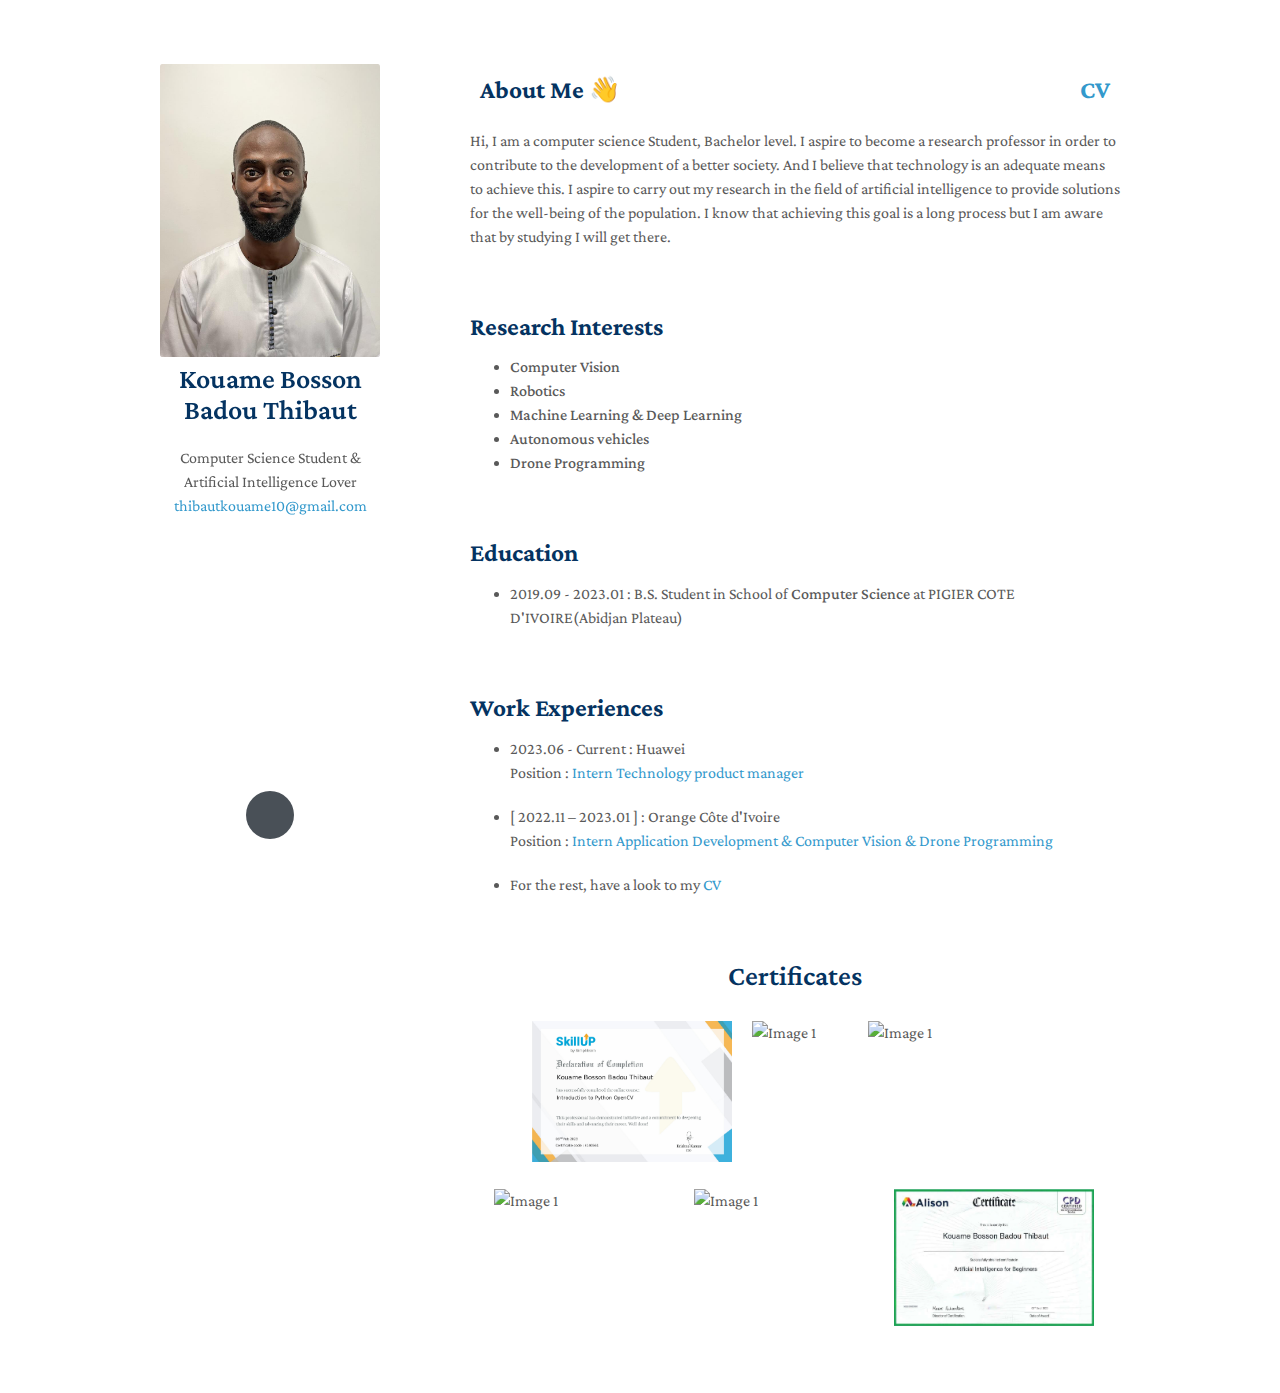
==== index.html @ 9cc4b202 "Update index.html" ====
<!DOCTYPE html>
<html lang="en-US">
  <head>
    <title>Hello !</title>

    <meta charset="UTF-8">
    <meta http-equiv="X-UA-Compatible" content="IE=edge">
    <meta name="viewport" content="width=device-width, initial-scale=1">
    <meta name="description" content="Kouame Bosson Badou Thibaut's personal website">
    
    

    <link rel="icon" media="(prefers-color-scheme:dark)" href="./assets/img/emoticon-2120024_1280.png" type="image/png" />
    <link rel="icon" media="(prefers-color-scheme:light)" href=".assets/img/emoticon-2120024_1280.png" type="image/png" />
    <link rel="icon" type="image/x-icon" href="assets/img/emoticon-2120024_1280.png">

    <link rel=stylesheet href=https://cdnjs.cloudflare.com/ajax/libs/academicons/1.8.6/css/academicons.min.css integrity="sha256-uFVgMKfistnJAfoCUQigIl+JfUaP47GrRKjf6CTPVmw=" crossorigin=anonymous>
    <link rel=stylesheet href=https://cdnjs.cloudflare.com/ajax/libs/font-awesome/5.11.2/css/all.min.css integrity="sha256-+N4/V/SbAFiW1MPBCXnfnP9QSN3+Keu+NlB+0ev/YKQ=" crossorigin=anonymous>

    
    <link rel="stylesheet" href="assets/css/style.css">
    <style>
      .social-icons i {
          font-size: 0.7em;
      }
    </style>
  </head>
  <body>
    <div class="wrapper">
      <header>
        
        
      <div class="picture">
        <img src="assets/img/pic.jpg" alt="avatar" onContextMenu="return false" class="pic"/>
      </div>
        

        <h1>Kouame Bosson Badou Thibaut</h1> 
        
        
        Computer Science Student &
        <br>
        
        Artificial Intelligence Lover
        
        <br>
        <a href="mailto:thibautkouame10@gmail.com">thibautkouame10@gmail.com</a>
        <br>
        <br>

      </header>
      <section>

      <div class="head">
        <h2 id="about-me">About Me 👋</h2>
        <h2 id="cv"><a target="_blank" href="./assets/img/CV_Kouame Bosson Badou Thibaut.pdf">CV</a></h2>
      </div>
      

<p>Hi, I am a computer science Student, Bachelor level. I aspire to become a research professor in order to contribute to the development of a better society. And I believe that technology is an adequate means to achieve this. I aspire to carry out my research in the field of artificial intelligence to provide solutions for the well-being of the population. I know that achieving this goal is a long process but I am aware that by studying I will get there.</p>

<p><br /></p>

<h2 id="research-interests">Research Interests</h2>

<ul>
  <li><strong>Computer Vision</strong></li>
  <li><strong>Robotics</strong></li>
  <li><strong>Machine Learning & Deep Learning</strong></li>
  <li><strong>Autonomous vehicles</strong></li>
  <li><strong>Drone Programming</strong></li>
</ul>

<p><br /></p>

<h2 id="education">Education</h2>
<ul>
  <li>
    <p>2019.09 - 2023.01 : B.S. Student in School of <strong>Computer Science</strong> at PIGIER COTE D'IVOIRE(Abidjan Plateau)</p>
  </li>
</ul>

<p><br /></p>


<h2 id="work-experience">Work Experiences</h2>

<ul>
  <li>
    <p>2023.06 - Current : Huawei <br />
    Position : <a href="#">Intern Technology product manager </a><br /></p>
  </li>
  <li>
    <p>[ 2022.11 – 2023.01 ] : Orange Côte d'Ivoire <br />
    Position : <a href="#">Intern Application Development & Computer Vision & Drone Programming </a><br /></p>
  </li>
  <li>
    <p>For the rest, have a look to my <a target="_blank" href="./assets/img/CV_Kouame Bosson Badou Thibaut.pdf">CV</a> <br />
  </li>
</ul>

<p><br /></p>

<h1 style="text-align: center;">Certificates</h1>

<div class="gallery">
         
  <div class="container">
    <div class="item certifi">
      <img src="./assets/img/opencv_kouame_bosson_badou_thibaut.PNG" alt="Image 1" width="300" height="200" class="image1">
    <div class="text">Opencv introductory certificate <br>This allowed me to acquire the <br> basics of Opencv.</div>
    </div>
  </div>
   
  <div class="container">
    <div class="item certifi">
      <img src="https://udemy-certificate.s3.amazonaws.com/image/UC-a88199d2-3f63-42e0-b249-7f71d95bee9a.jpg?v=1645108772000" alt="Image 1" width="300" height="200" class="image1">
    <div class="text">C++ certificate.</div>
    </div>
  </div>
    
  <div class="container">
    <div class="item certifi">
      <img src="https://udemy-certificate.s3.amazonaws.com/image/UC-af2780b0-4016-4f19-b7bc-dae5ef8fe8a7.jpg?v=1608518039000" alt="Image 1" width="300" height="200" class="image1">
    <div class="text">Certificate in video game <br> development(Unreal Engine). <br> this certificate allowed me <br> to get my first job  <br>as a game developer</div>
    </div>
  </div>
  <div class="container" id="container">
    <div class="item certifi">
      <img src="https://udemy-certificate.s3.amazonaws.com/image/UC-47e7f485-3494-452a-aa11-5a9ff730ec6a.jpg?v=1654762982000" alt="Image 1" width="300" height="200" class="image1">
    <div class="text">App development Certificate <br> (Ionic 5+)</div>
    </div>
  </div>
  <div class="container">
    <div class="item certifi">
      <img src="https://udemy-certificate.s3.amazonaws.com/image/UC-ebe38f86-51d0-4362-acae-2eb359b79758.jpg?v=1700655737000" alt="Image 1" width="300" height="200" class="image1">
    <div class="text">Certificate in English, <br> certifying that I have taken <br> courses in English and that I <br> understand, write and <br> speak English.</div>
    </div>
  </div>
  <div class="container">
    <div class="item certifi">
      <img src="./assets/img/certificate_get_to_ai_kouame_bosson_badou_thibaut.PNG" alt="Image 1" width="300" height="200" class="image1">
    <div class="text">Artificial Intelligence Certificate</div>
    </div>
  </div>


      <br> <br>

      </section>
      <footer>
        <div class="social-icons">            
          <a href="https://github.com/thibautkouame" target="_blank">
            <i class="fab fa-github"></i>
          </a>
          </div>
        <br>
    </div>



  </body>
</html>
---- assets/css/style.css ----
@import url("https://fonts.googleapis.com/css2?family=Crimson+Pro:ital,wght@0,400;0,500;0,600;1,600&display=swap");@import url("https://fonts.googleapis.com/css2?family=Ubuntu+Mono&display=swap");body {
    background-color: #fff;
    padding: 0px;
    font: 16.0px/1.5 Crimson Pro, serif;
    color: #595959;
    font-weight: 400;
    margin: 0
}

.social-icons a {
    display: inline-block;
    height: 3rem;
    width: 3rem;
    background-color: #495057;
    color: #fff !important;
    border-radius: 100%;
    text-align: center;
    font-size: 1.5rem;
    line-height: 3.1rem;
    margin-right: 1rem;
}

.social-icons a:last-child {
    margin-right: 0
}

.social-icons a:hover {
    background-color: #000000
}

.works{
    margin-top: -15px;
    
}

autocolor {
    color: #494949
}

lightonly {
    visibility: visible
}

darkonly {
    visibility: hidden
}

education {
    font-weight: 500;
    font-size: 115%
}

papertitle {
    font-weight: 600;
    font-size: 100%
}

@media (prefers-color-scheme: dark) {
    body {
        background-color:#20212b;
        color: #dadbdf
    }

    autocolor {
        color: #dadbdf
    }

    lightonly {
        visibility: hidden
    }

    darkonly {
        visibility: visible
    }

    papertitle {
        color: #eeeff0
    }
}

.image {
    border-radius: 0.35em;
    border: 0;
    display: inline-block;
    position: relative
}

.image:before {
    -moz-transition: opacity 0.2s ease-in-out;
    -webkit-transition: opacity 0.2s ease-in-out;
    -ms-transition: opacity 0.2s ease-in-out;
    transition: opacity 0.2s ease-in-out;
    border-radius: 0.35em;
    content: '';
    display: block;
    height: 100%;
    left: 0;
    opacity: 0.5;
    position: absolute;
    top: 0;
    width: 100%
}

.head{
    width: auto;
    display: flex;
    justify-content: space-between;
    align-items: center;
    height: auto;
    /* background-color: red; */

}
.head h2{
    padding: 10px;
}

.head h2:nth-child(2){
    cursor: pointer;
}


.pic{
    transition: ease-in-out 150ms;
    border-radius: 1%;
    
}

.pic:hover{
    object-fit: contain;
    cursor: pointer;
    transform: scale(1.2);
    transition: ease-in-out 100ms;
    border-radius: 0%;
    
}


/* styles.css */

.gallery {
    display: flex;
    flex-wrap: wrap;
    justify-content: center;
    /* background-color: red; */
  }
  
  .item {
    margin: 10px;
    max-width: 400px;
  }

  /* .certifi img{
    width: 200px;
  } */

  .certifi {
    position: relative;
  }

.certifi img {
    width: 200px;
  }

  /* .certifi::before{
    content: '';
    position: absolute;
    top: 0%;
    background-color: transparent;
    width: 100%;
    height: 100%;
  } */

  .certifi .lop{
    position: absolute;
    z-index: 1;
    top: 0;
    padding: 10px;
  }
  .certifi img:hover .certifi .lop{
    display: none;
  }

  .text{
    opacity:0;
    height: 0;
    transition: ease .5s;
  }
  
  .container:hover .text {
    opacity: 1;
    transform:rotateX('90');
    transition: ease 1.5s;
    height: auto;
  }



  
  img {
    width: 100%;
    height: auto;
  }
  
  video {
    width: 100%;
    height: auto;
    max-width: 100%;
  }
  

.image.avatar {
    border-radius: 100%
}

.image.avatar:before {
    display: none
}

.image.avatar img {
    border-radius: 100%;
    width: 50%;
    padding: 20px
}

#header .image.avatar {
    margin: 0 0 1em 0;
    width: 8.00em
}

h1,h3,h4,h5,h6 {
    font-weight: 600;
    color: #043361;
    margin: 0 0 20px
}

h2 {
    color: #043361;
    margin: 2px 0px 15px;
    font-size: 157%
}

@media (prefers-color-scheme: dark) {
    h1,h3,h4,h5,h6 {
        color:#3eb7f0
    }

    h2 {
        color: #3eb7f0
    }
}

p,ul,ol,table,pre,dl {
    margin: 0 0 20px
}

h1,h2,h3 {
    line-height: 1.1
}

h1 {
    font-size: 28px
}

a {
    color: #39c;
    text-decoration: none
}

a:hover {
    color: #069
}

@media (prefers-color-scheme: dark) {
    a {
        color:#3eb7f0
    }
}

a small {
    font-size: 11px;
    color: #777;
    margin-top: -0.3em;
    display: block
}

a:hover small {
    color: #777
}

.wrapper {
    width: 960px;
    margin: 0 auto
}

blockquote {
    border-left: 1px solid #e5e5e5;
    margin: 0;
    padding: 0 0 0 20px;
    font-style: italic
}

code,pre {
    font-family: Monaco, Bitstream Vera Sans Mono, Lucida Console, Terminal, Consolas, Liberation Mono, DejaVu Sans Mono, Courier New, monospace;
    color: #333
}

pre {
    max-width: 500px;
    padding: 8px 15px;
    background: #f8f8f8;
    border-radius: 5px;
    border: 1px solid #e5e5e5;
    overflow-x: auto
}

table {
    width: 100%;
    border-collapse: collapse
}

th,td {
    text-align: left;
    padding: 5px 10px;
    border-bottom: 1px solid #e5e5e5
}

dt {
    color: #444;
    font-weight: 500
}

th {
    color: #444
}

@media (prefers-color-scheme: dark) {
    th {
        color:#3eb7f0
    }

    dt {
        color: #3eb7f0
    }
}

img {
    max-width: 100%
}

header {
    width: 220px;
    float: left;
    position: fixed;
    -webkit-font-smoothing: subpixel-antialiased;
    padding-top: 4.0em;
    text-align: center
}

header ul {
    list-style: none;
    height: 40px;
    padding: 0;
    background: #f4f4f4;
    border-radius: 5px;
    border: 1px solid #e0e0e0;
    width: 270px
}

header li {
    width: 89px;
    float: left;
    border-right: 1px solid #e0e0e0;
    height: 40px
}

header li:first-child a {
    border-radius: 5px 0 0 5px
}

header li:last-child a {
    border-radius: 0 5px 5px 0
}

header ul a {
    line-height: 1;
    font-size: 11px;
    color: #999;
    display: block;
    text-align: center;
    padding-top: 6px;
    height: 34px
}

header ul a:hover {
    color: #999
}

header ul a:active {
    background-color: #f0f0f0
}

strong {
    /* color: #222; */
    font-weight: 500
}

@media (prefers-color-scheme: dark) {
    strong {
        /* color:#eeeff0 */
    }
}

header ul li+li+li {
    border-right: none;
    width: 89px
    
}

header ul a strong {
    font-size: 14px;
    display: block;
    color: #222
}



section {
    width: 650px;
    float: right;
    padding-top: 4.0em;
    padding-bottom: 50px
}

small {
    font-size: 11px
}

hr {
    border: 0;
    background: #e5e5e5;
    height: 1px;
    margin: 0 0 20px
}

footer {
    width: 220px;
    float: left;
    position: fixed;
    bottom: 30px;
    -webkit-font-smoothing: subpixel-antialiased;
    text-align: center
}

@media print, screen and (max-width: 960px) {
    div.wrapper {
        width:auto;
        margin: 0
    }

    header,section,footer {
        float: none;
        position: static;
        width: auto
    }

    header {
        padding-right: 320px
    }

    section {
        border: 1px solid #e5e5e5;
        border-width: 1px 0;
        padding: 20px 0;
        margin: 0 0 20px
    }

    header a small {
        display: inline
    }

    header ul {
        position: absolute;
        right: 50px;
        top: 52px
    }

    .image.avatar img {
        border-radius: 100%;
        width: 117px;
        padding: 20px
    }

    #head1o2 {
        visibility: hidden
    }

    #head2o2 {
        visibility: hidden
    }
}

@media print, screen and (max-width: 960px) {
    body {
        word-wrap:break-word;
        padding: 15px
    }

    header {
        padding: 0
    }

    pre,code {
        word-wrap: normal
    }
}

@media print, screen and (max-width: 480px) {
    body {
        padding:15px
    }

    header ul {
        width: 99%
    }

    header li,header ul li+li+li {
        width: 33%
    }

    .image.avatar img {
        border-radius: 100%;
        width: 95px;
        padding: 20px
    }

    #head1o2 {
        visibility: hidden
    }

    #head2o2 {
        visibility: hidden
    }
}

@media print {
    body {
        padding: 0.4in;
        font-size: 12pt;
        color: #444
    }
}

.biblink {
    text-decoration: none;
    display: inline;
    margin-right: 0px
}

.fakelink {
    text-decoration: none;
    cursor: pointer
}

.bibref {
    font-size: 70%;
    margin-top: 10px;
    margin-left: 0px;
    display: none;
    font-family: monospace
}
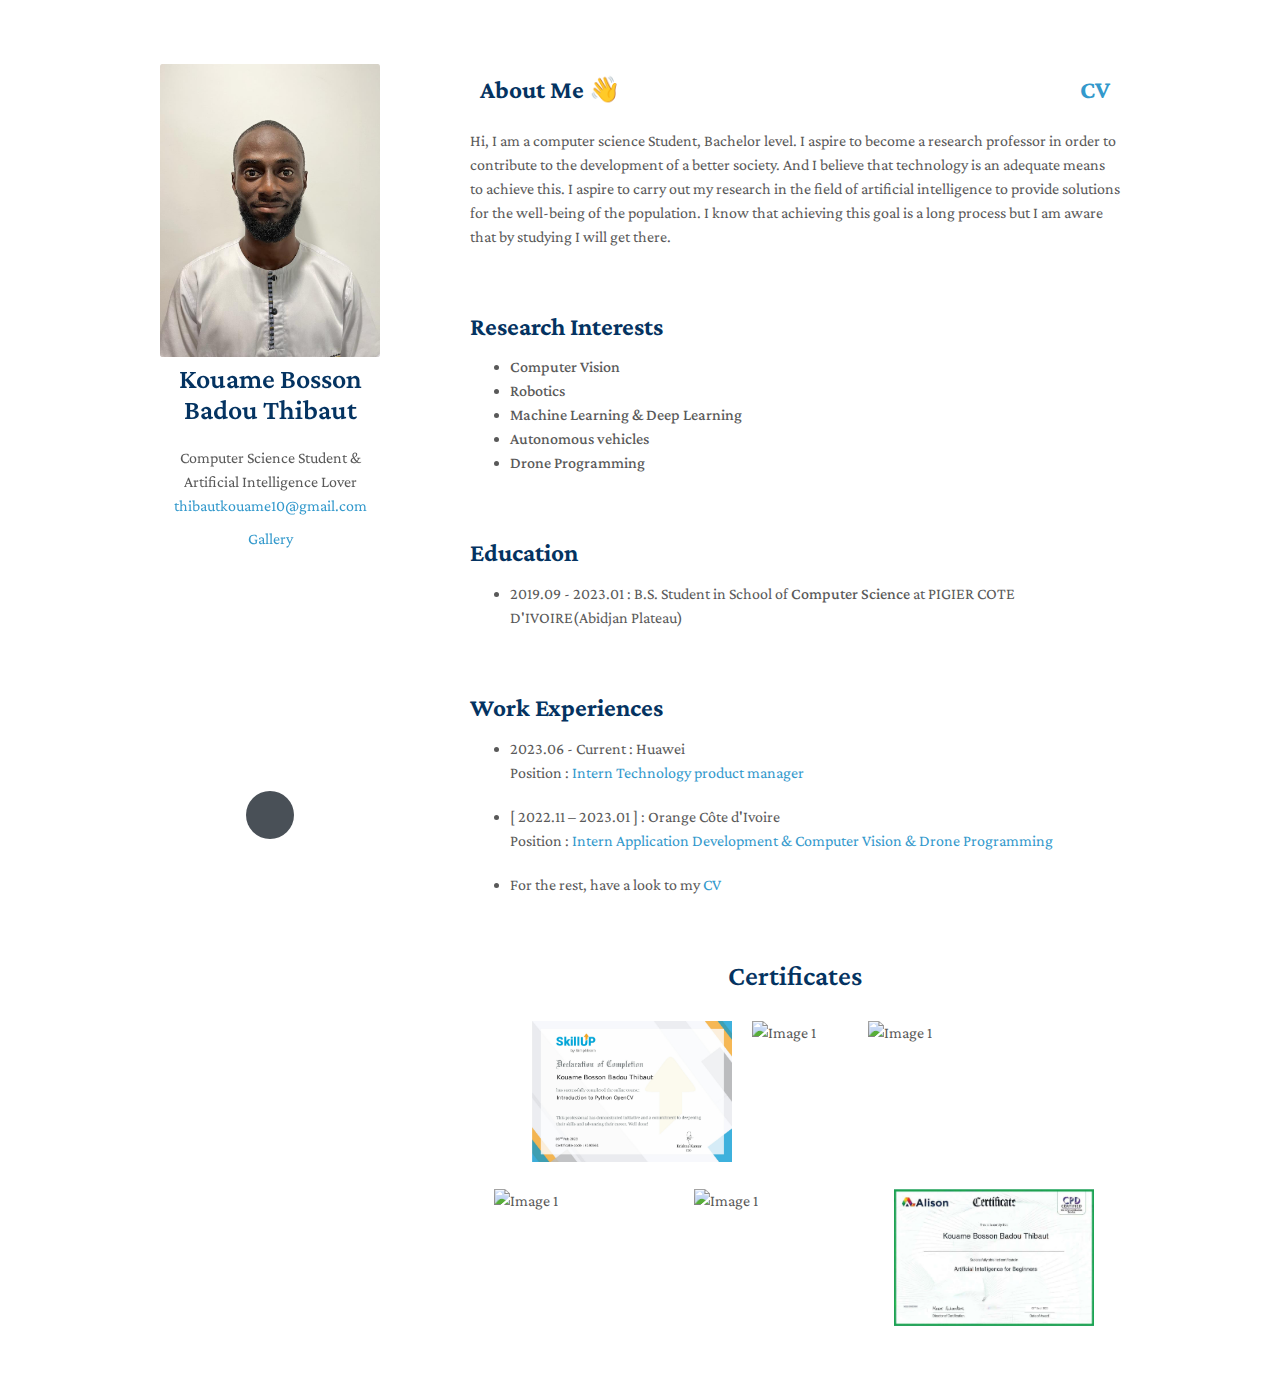
==== commit d35d62e1: "Update index.html(gallery section added)" ====
--- a/index.html
+++ b/index.html
@@ -47,6 +47,10 @@
         <a href="mailto:thibautkouame10@gmail.com">thibautkouame10@gmail.com</a>
         <br>
         <br>
+
+         <div class="works">
+          <a href="./gallery.html" class="myworks">Gallery</a>
+         </div>
 
       </header>
       <section>
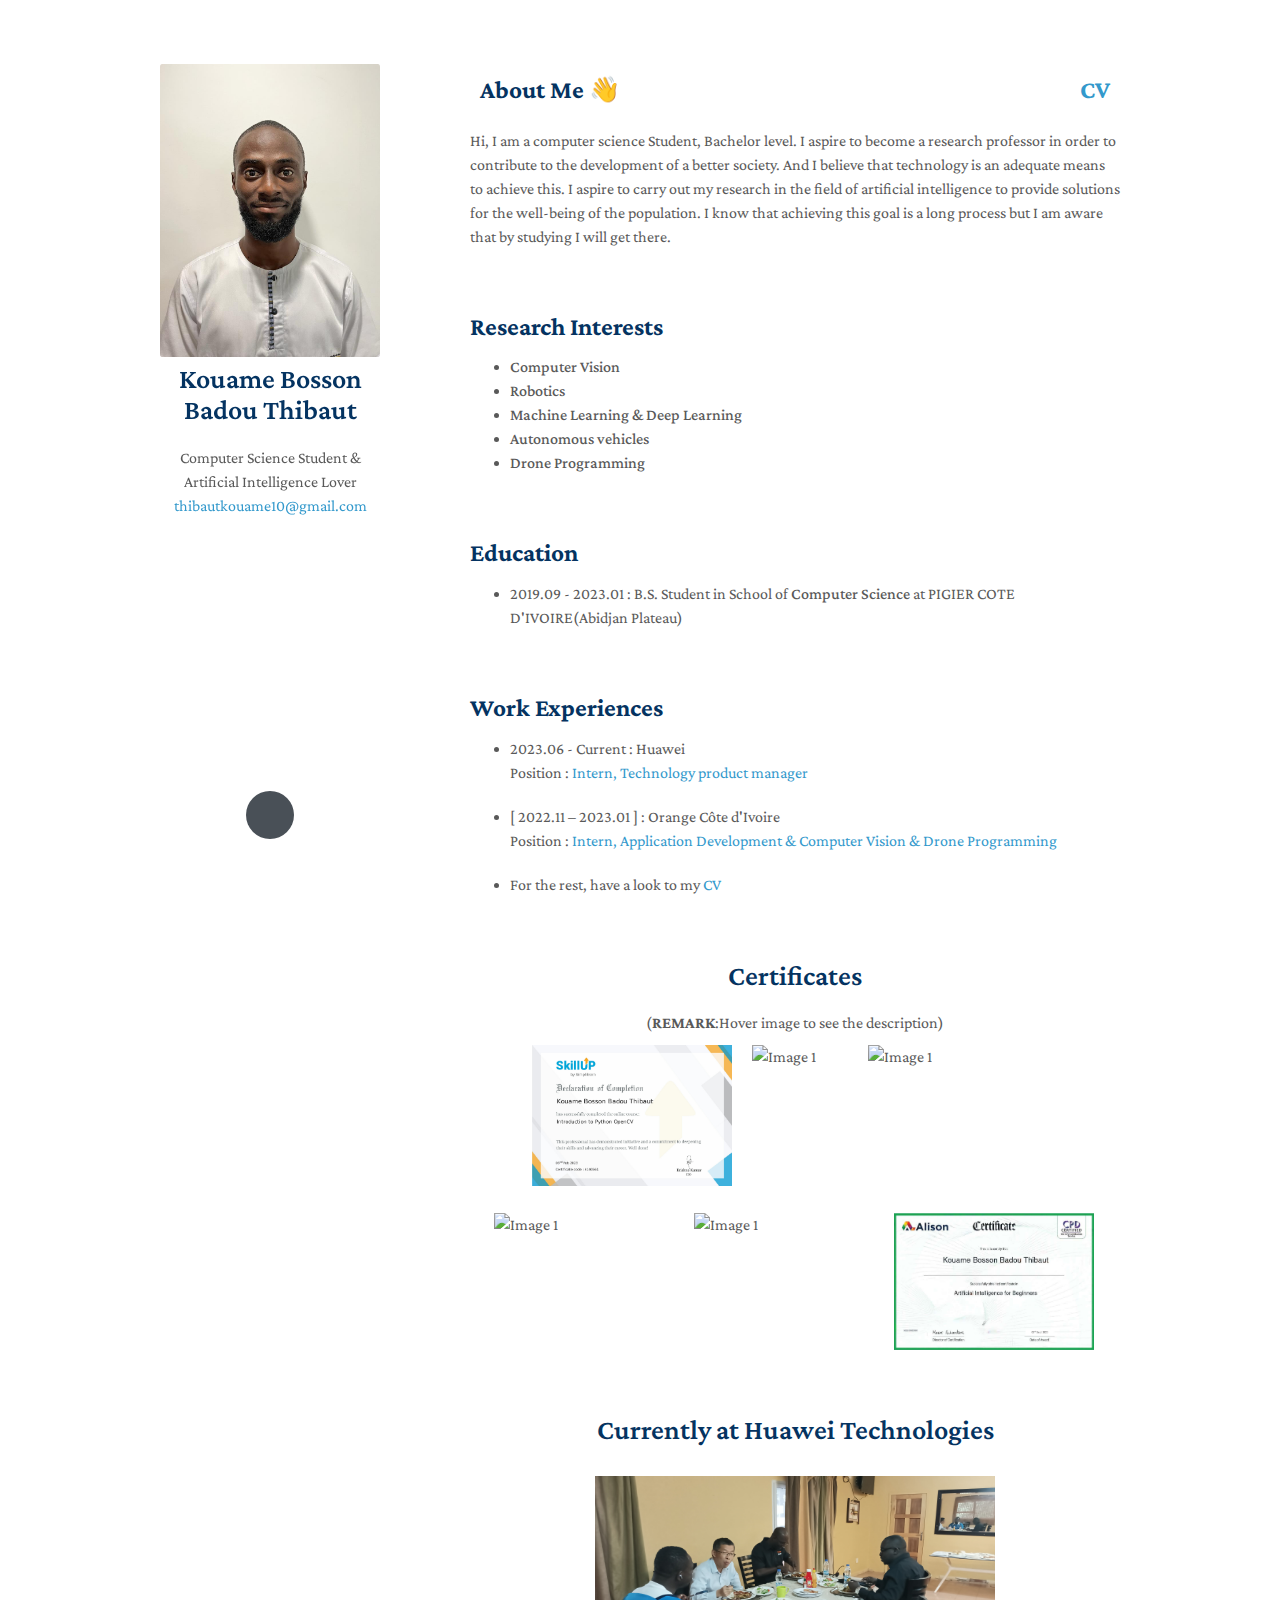
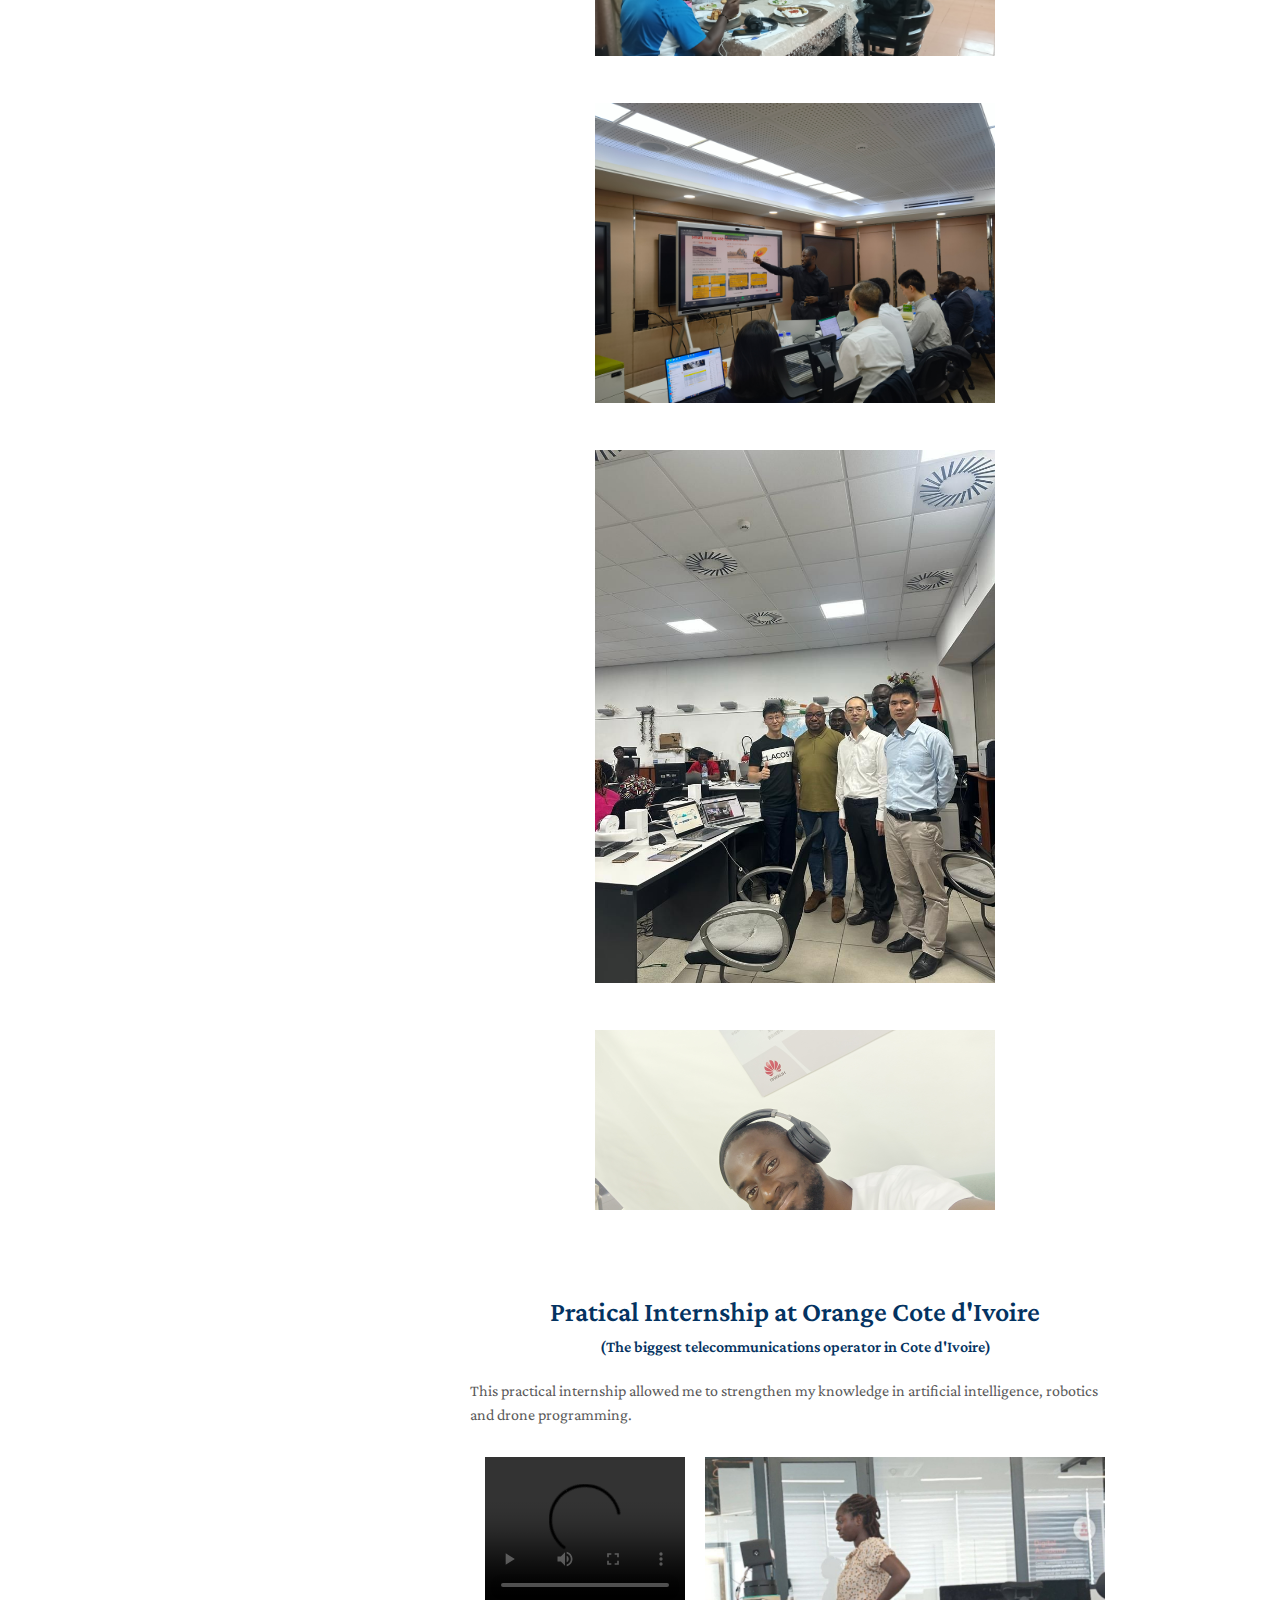
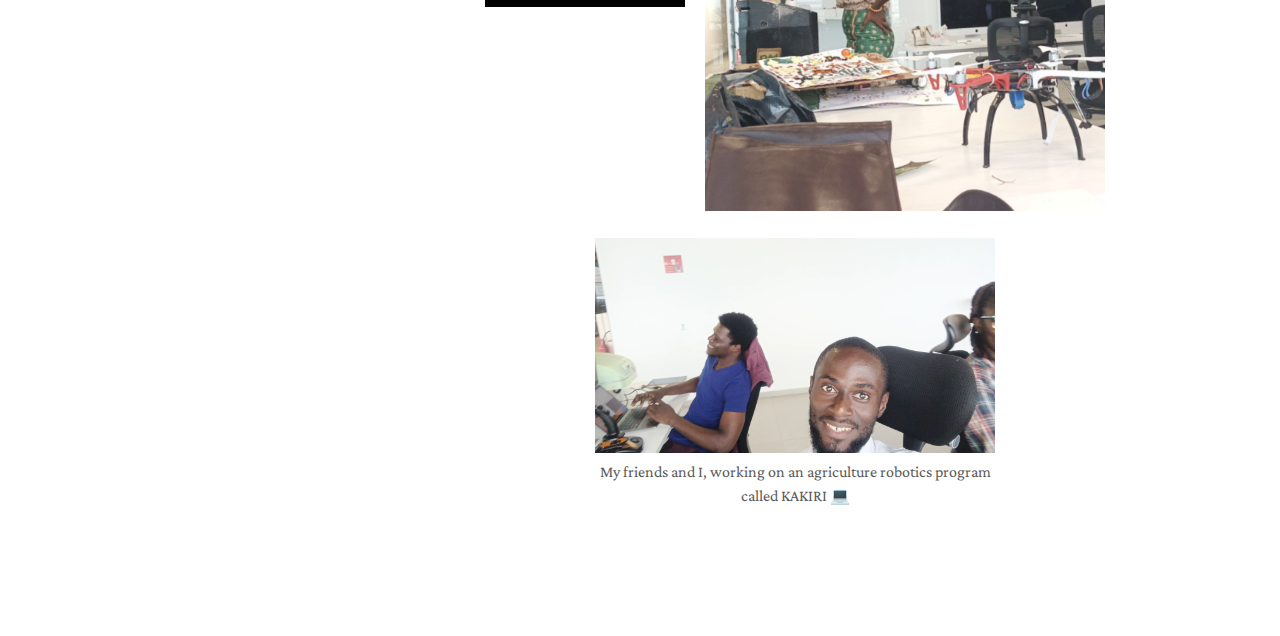
==== commit 5b3163d2: "Update index.html" ====
--- a/index.html
+++ b/index.html
@@ -7,6 +7,25 @@
     <meta http-equiv="X-UA-Compatible" content="IE=edge">
     <meta name="viewport" content="width=device-width, initial-scale=1">
     <meta name="description" content="Kouame Bosson Badou Thibaut's personal website">
+    <!-- Google tag (gtag.js) -->
+    <script async src="https://www.googletagmanager.com/gtag/js?id=G-81VHMQEXTX"></script>
+    <script>
+      window.dataLayer = window.dataLayer || [];
+      function gtag(){dataLayer.push(arguments);}
+      gtag('js', new Date());
+    
+      gtag('config', 'G-81VHMQEXTX');
+    </script>
+
+        <!-- Google tag (gtag.js) -->
+    <script async src="https://www.googletagmanager.com/gtag/js?id=G-SK2RGKPVYE"></script>
+    <script>
+      window.dataLayer = window.dataLayer || [];
+      function gtag(){dataLayer.push(arguments);}
+      gtag('js', new Date());
+    
+      gtag('config', 'G-SK2RGKPVYE');
+    </script>
     
     
 
@@ -48,9 +67,9 @@
         <br>
         <br>
 
-         <div class="works">
+         <!-- <div class="works">
           <a href="./gallery.html" class="myworks">Gallery</a>
-         </div>
+         </div> -->
 
       </header>
       <section>
@@ -92,11 +111,11 @@
 <ul>
   <li>
     <p>2023.06 - Current : Huawei <br />
-    Position : <a href="#">Intern Technology product manager </a><br /></p>
+    Position : <a href="#">Intern, Technology product manager </a><br /></p>
   </li>
   <li>
     <p>[ 2022.11 – 2023.01 ] : Orange Côte d'Ivoire <br />
-    Position : <a href="#">Intern Application Development & Computer Vision & Drone Programming </a><br /></p>
+    Position : <a href="#">Intern, Application Development & Computer Vision & Drone Programming </a><br /></p>
   </li>
   <li>
     <p>For the rest, have a look to my <a target="_blank" href="./assets/img/CV_Kouame Bosson Badou Thibaut.pdf">CV</a> <br />
@@ -106,6 +125,7 @@
 <p><br /></p>
 
 <h1 style="text-align: center;">Certificates</h1>
+<center>(<b>REMARK</b>:Hover image to see the description)</center>
 
 <div class="gallery">
          
@@ -147,11 +167,58 @@
     <div class="text">Artificial Intelligence Certificate</div>
     </div>
   </div>
+  
+
+  </div>
+  <div style="text-align: center;">
+    <br><br>
+    <h1 >Currently at Huawei Technologies</h1>
+ </div>
+  <div class="gallery">
+          
+    <div class="item container">
+      <img src="./assets/img/img_business_dinner_with_the_mobile_operator_OrangeCI.jpg" alt="dinner OCI">
+      <p class="text">Dinner with Orange CI, as part of the deployment of the Huawei <b>Smart Mining solution</b> Smart Mining solution on 2 mining sites in Ivory Coast. I accompanied the Chinese expert in the photo as support and French-English interpreter since our collaborators do not speak English</p>
+    </div>
+    <div class="item container">
+      <img src="./assets/img/img_hiawei_smartMining_solution_presentation_thibaut_kouame.jpg" alt="SMART MINING project presentation">
+      <p class="text">Being at Huawei, I mainly work on network technologies. But here, I present to my superiors a solution that has been designed by experts for mining sites.<b>Representing my department, I had to present the Huawei Smart mining solution </b> starting with use cases already tested on sites</p>
+    </div>
+    <div class="item container">
+        <img src="./assets/img/img_huawei_5G_privateLine_kouame_thibaut.jpg" alt="presentation de la 5G private line">
+        <p class="text">One of the mobile operators(MTN COTE D'IVOIRE) in Cote D'ivoire, in collaboration with our Huawei team, decided to install a solution called : <b>5G Private Line</b>. We worked on the solution and delivered it to the customer. (photo taken during the presentation of the 5G private Line solution, in the presence of Chinese experts and the MTN CI experts)</p>
+      </div>
+      <div class="item container">
+        <img src="./assets/img/img_huawei_thibaut_kouame.jpg" alt="emoticon">
+        <p class="text"><img style="width: 20px;" src="./assets/img/emoticon-2120024_1280.png" alt="" srcset=""> </p>
+      </div>
+
+  </div>
+
+  <h1 style="text-align: center; margin-top: 50PX;">Pratical Internship at Orange Cote d'Ivoire <br><small style="font-size: 16px;">(The biggest telecommunications operator in Cote d'Ivoire)</small></h1>
+        <p>This practical internship allowed me to strengthen my knowledge in artificial intelligence, robotics and drone programming.</p>
+
+        <div class="gallery">
+          
+               
+            <div class="item">
+                <video style="width: 200px;" src="./assets/img/vid_1.mp4" controls></video>
+              </div>
+              <div class="item container">
+                <img src="./assets/img/img_unarmed.jpg" alt="img_tello_drone">
+              </div>
+              <div class="item container">
+                <img src="./assets/img/team.png" alt="Travail réalisé 1">
+                <p style="text-align: center;" >My friends and I, working on an agriculture robotics program called KAKIRI 💻</p>
+              </div>
+        </div>
+  
 
 
       <br> <br>
 
       </section>
+      
       <footer>
         <div class="social-icons">            
           <a href="https://github.com/thibautkouame" target="_blank">
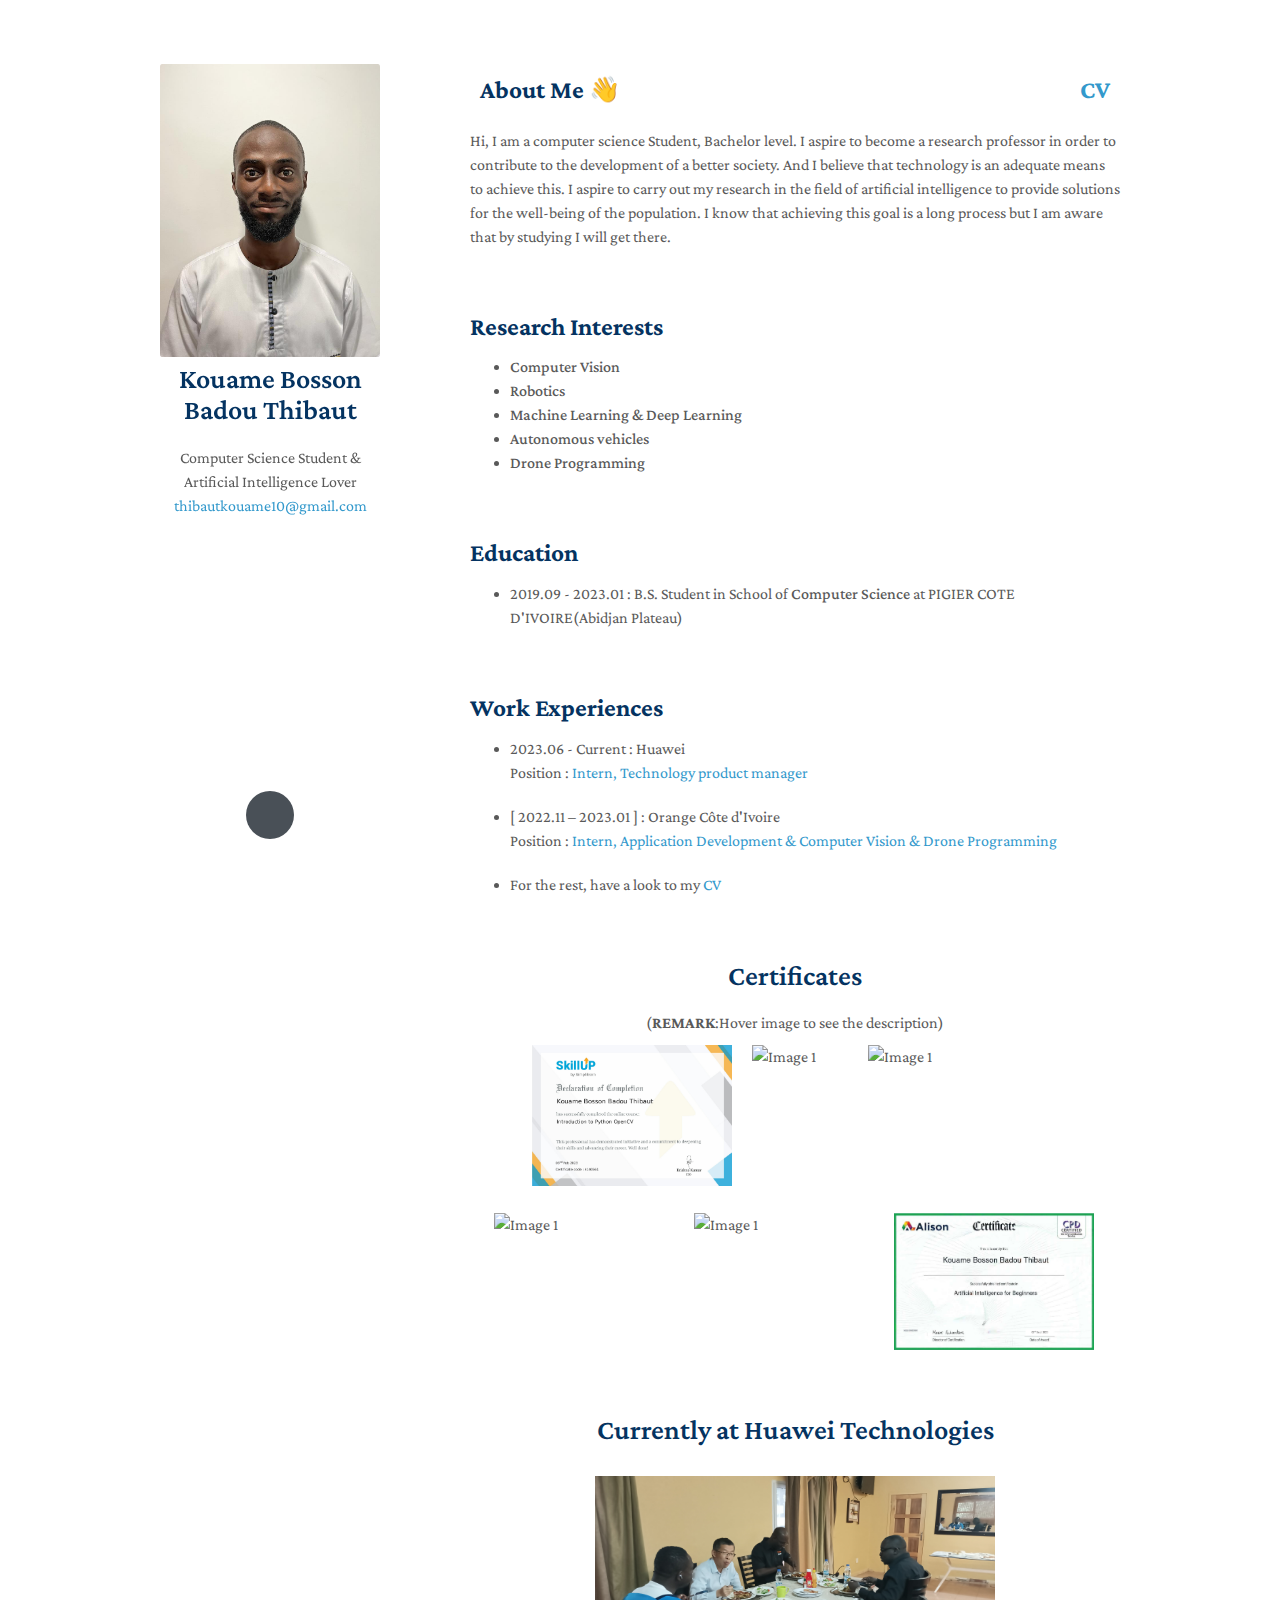
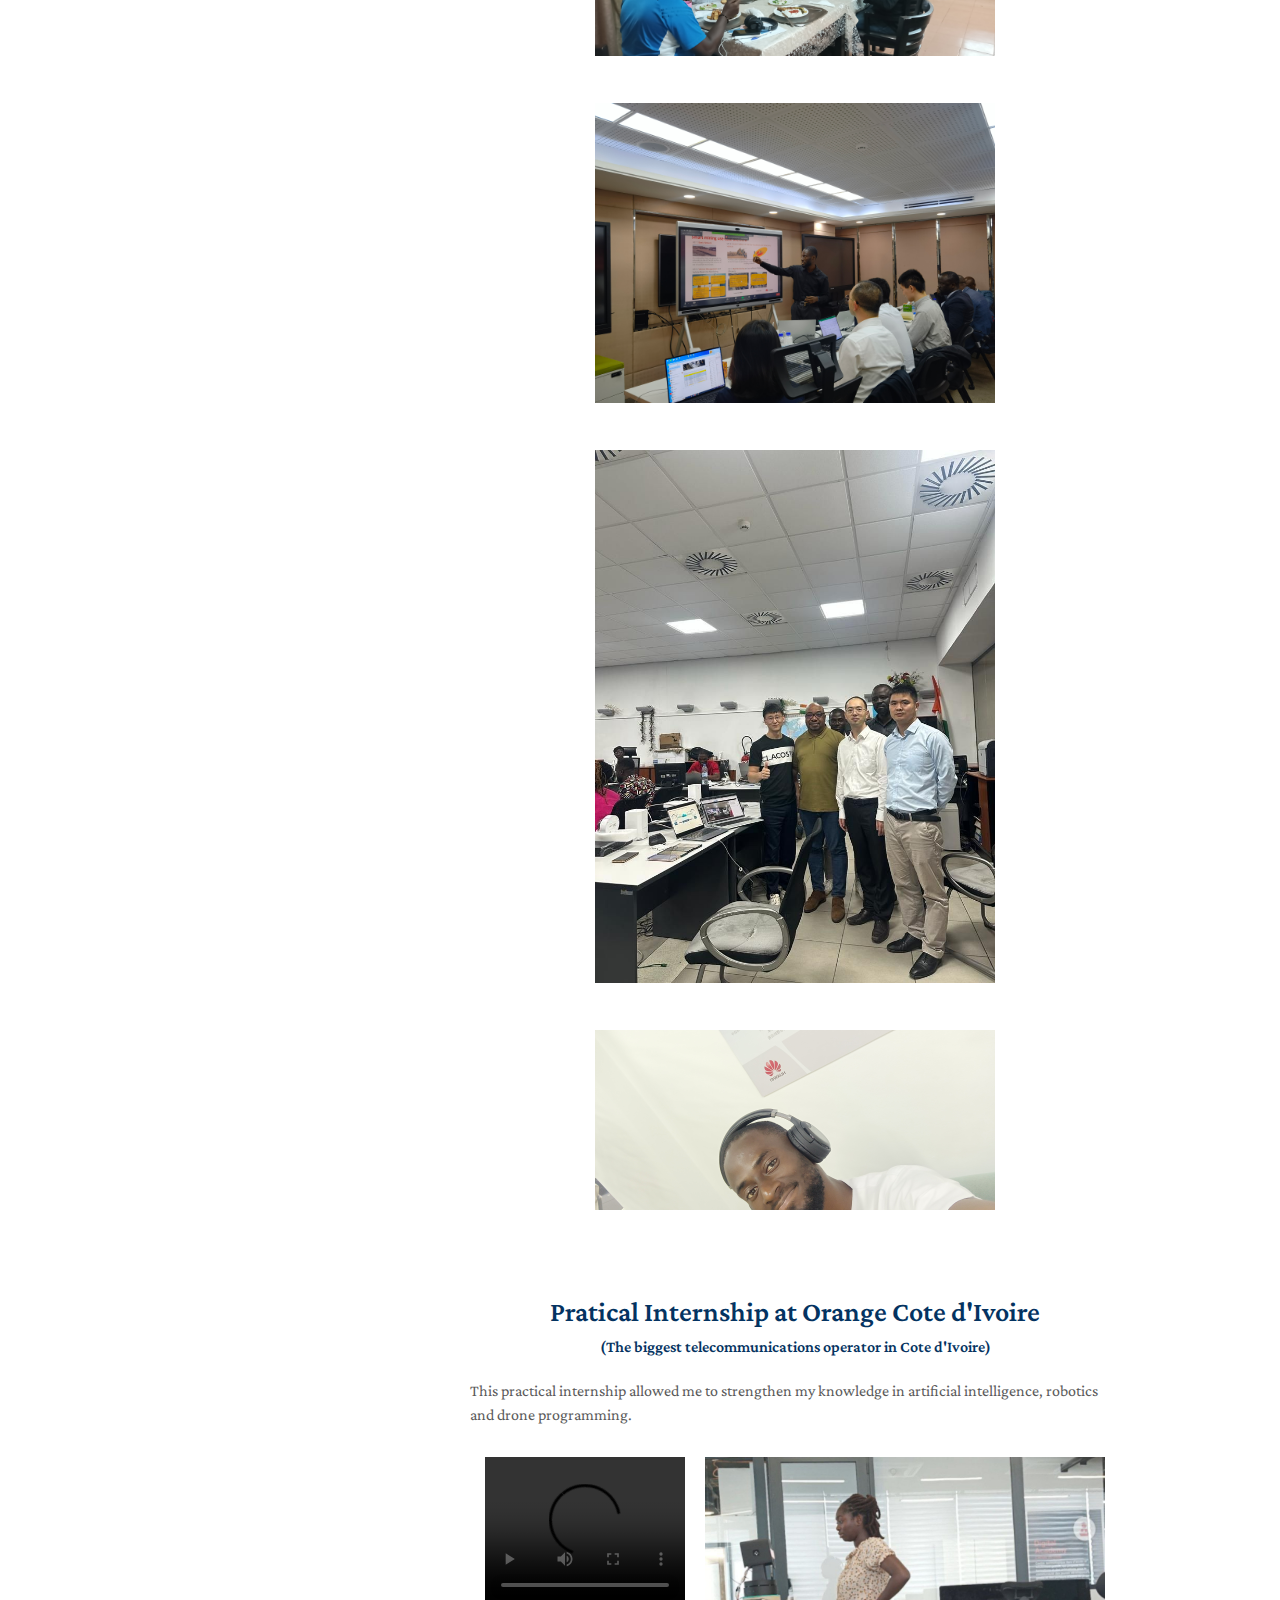
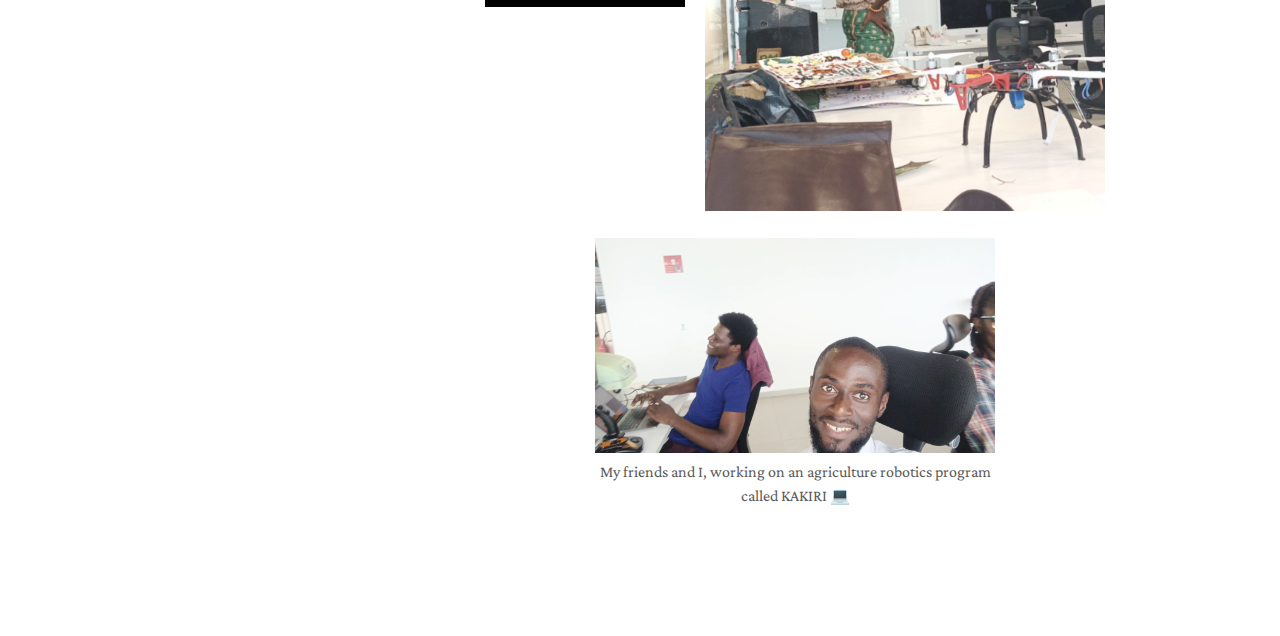
==== commit 7b6167e2: "Update index.html" ====
--- a/index.html
+++ b/index.html
@@ -178,7 +178,7 @@
           
     <div class="item container">
       <img src="./assets/img/img_business_dinner_with_the_mobile_operator_OrangeCI.jpg" alt="dinner OCI">
-      <p class="text">Dinner with Orange CI, as part of the deployment of the Huawei <b>Smart Mining solution</b> Smart Mining solution on 2 mining sites in Ivory Coast. I accompanied the Chinese expert in the photo as support and French-English interpreter since our collaborators do not speak English</p>
+      <p class="text">Dinner with Orange CI, as part of the deployment of <b>Huawei Smart Mining solution</b> on 2 mining sites in Ivory Coast. I accompanied the Chinese expert in the photo as support and French-English interpreter since our collaborators do not speak English</p>
     </div>
     <div class="item container">
       <img src="./assets/img/img_hiawei_smartMining_solution_presentation_thibaut_kouame.jpg" alt="SMART MINING project presentation">
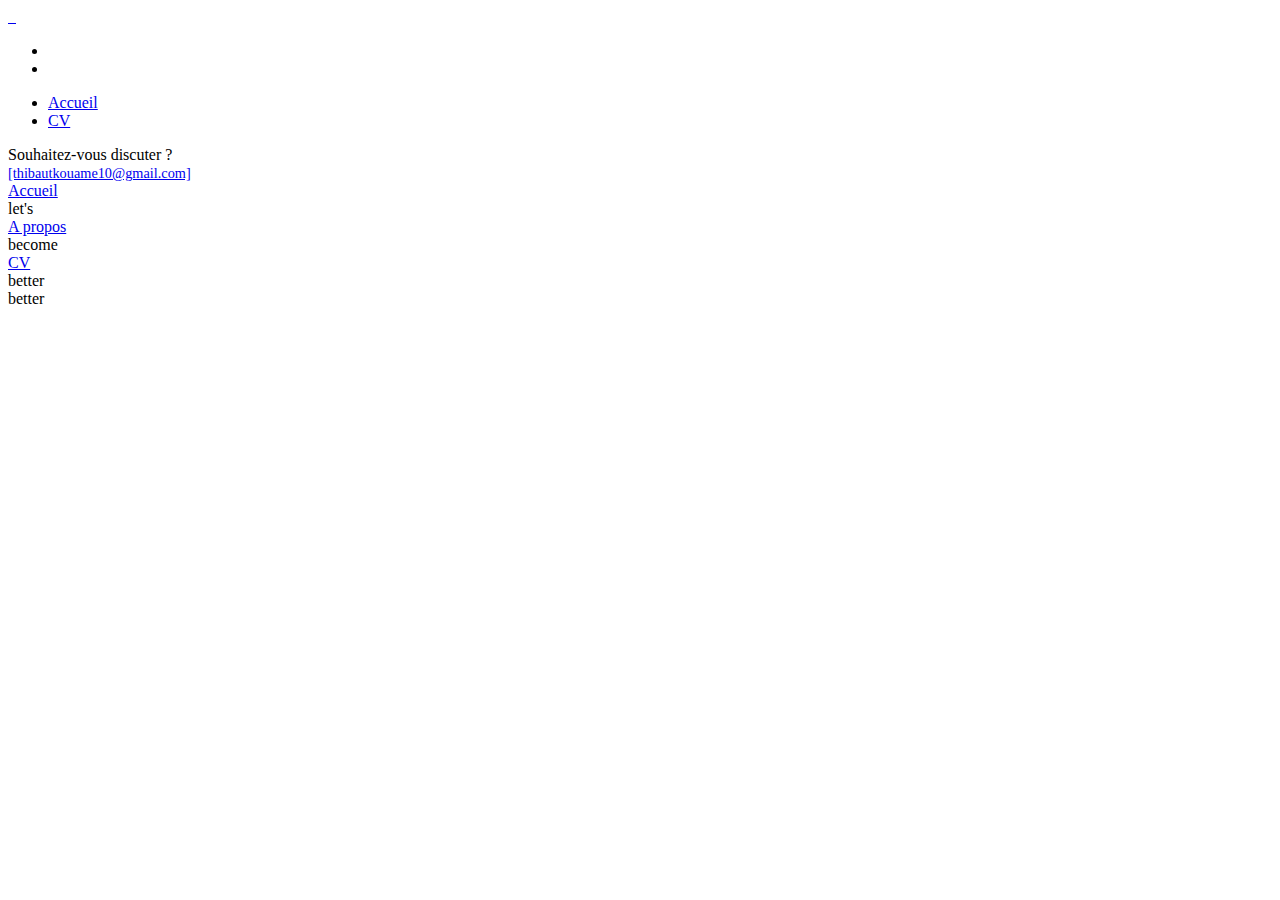
==== commit 07192449: "new website index.html" ====
--- a/index.html
+++ b/index.html
@@ -1,234 +1,137 @@
-<!DOCTYPE html>
-<html lang="en-US">
-  <head>
-    <title>Hello !</title>
+<!doctype html>
+<html class="no-js" lang="en">
+<head>
+<title>Hello !</title>
+<meta charset="utf-8">
+<meta http-equiv="X-UA-Compatible" content="IE=edge" />
+<meta name="author" content="ThemeZaa">
+<link rel="icon" type="image/x-icon" href="images/Computer-icon-by-rudezstudio-6-580x386-removebg-preview.png"> 
+<meta name="viewport" content="width=device-width,initial-scale=1.0" />
+<meta name="description" content="Elevate your online presence with Crafto - a modern, versatile, multipurpose Bootstrap 5 responsive HTML5, SCSS template using highly creative 48+ ready demos.">
 
-    <meta charset="UTF-8">
-    <meta http-equiv="X-UA-Compatible" content="IE=edge">
-    <meta name="viewport" content="width=device-width, initial-scale=1">
-    <meta name="description" content="Kouame Bosson Badou Thibaut's personal website">
-    <!-- Google tag (gtag.js) -->
-    <script async src="https://www.googletagmanager.com/gtag/js?id=G-81VHMQEXTX"></script>
-    <script>
-      window.dataLayer = window.dataLayer || [];
-      function gtag(){dataLayer.push(arguments);}
-      gtag('js', new Date());
-    
-      gtag('config', 'G-81VHMQEXTX');
-    </script>
+<link rel="shortcut icon" href="./images/logo_thibaut_kouame-modified.png">
+<link rel="apple-touch-icon" href="images/apple-touch-icon-57x57.png">
+<link rel="apple-touch-icon" sizes="72x72" href="images/apple-touch-icon-72x72.png">
+<link rel="apple-touch-icon" sizes="114x114" href="images/apple-touch-icon-114x114.png">
 
-        <!-- Google tag (gtag.js) -->
-    <script async src="https://www.googletagmanager.com/gtag/js?id=G-SK2RGKPVYE"></script>
-    <script>
-      window.dataLayer = window.dataLayer || [];
-      function gtag(){dataLayer.push(arguments);}
-      gtag('js', new Date());
-    
-      gtag('config', 'G-SK2RGKPVYE');
-    </script>
-    
-    
+<link rel="preconnect" href="https://fonts.googleapis.com" crossorigin>
+<link rel="preconnect" href="https://fonts.gstatic.com" crossorigin>
 
-    <link rel="icon" media="(prefers-color-scheme:dark)" href="./assets/img/emoticon-2120024_1280.png" type="image/png" />
-    <link rel="icon" media="(prefers-color-scheme:light)" href=".assets/img/emoticon-2120024_1280.png" type="image/png" />
-    <link rel="icon" type="image/x-icon" href="assets/img/emoticon-2120024_1280.png">
-
-    <link rel=stylesheet href=https://cdnjs.cloudflare.com/ajax/libs/academicons/1.8.6/css/academicons.min.css integrity="sha256-uFVgMKfistnJAfoCUQigIl+JfUaP47GrRKjf6CTPVmw=" crossorigin=anonymous>
-    <link rel=stylesheet href=https://cdnjs.cloudflare.com/ajax/libs/font-awesome/5.11.2/css/all.min.css integrity="sha256-+N4/V/SbAFiW1MPBCXnfnP9QSN3+Keu+NlB+0ev/YKQ=" crossorigin=anonymous>
-
-    
-    <link rel="stylesheet" href="assets/css/style.css">
-    <style>
-      .social-icons i {
-          font-size: 0.7em;
-      }
-    </style>
-  </head>
-  <body>
-    <div class="wrapper">
-      <header>
-        
-        
-      <div class="picture">
-        <img src="assets/img/pic.jpg" alt="avatar" onContextMenu="return false" class="pic"/>
-      </div>
-        
-
-        <h1>Kouame Bosson Badou Thibaut</h1> 
-        
-        
-        Computer Science Student &
-        <br>
-        
-        Artificial Intelligence Lover
-        
-        <br>
-        <a href="mailto:thibautkouame10@gmail.com">thibautkouame10@gmail.com</a>
-        <br>
-        <br>
-
-         <!-- <div class="works">
-          <a href="./gallery.html" class="myworks">Gallery</a>
-         </div> -->
-
-      </header>
-      <section>
-
-      <div class="head">
-        <h2 id="about-me">About Me 👋</h2>
-        <h2 id="cv"><a target="_blank" href="./assets/img/CV_Kouame Bosson Badou Thibaut.pdf">CV</a></h2>
-      </div>
-      
-
-<p>Hi, I am a computer science Student, Bachelor level. I aspire to become a research professor in order to contribute to the development of a better society. And I believe that technology is an adequate means to achieve this. I aspire to carry out my research in the field of artificial intelligence to provide solutions for the well-being of the population. I know that achieving this goal is a long process but I am aware that by studying I will get there.</p>
-
-<p><br /></p>
-
-<h2 id="research-interests">Research Interests</h2>
-
-<ul>
-  <li><strong>Computer Vision</strong></li>
-  <li><strong>Robotics</strong></li>
-  <li><strong>Machine Learning & Deep Learning</strong></li>
-  <li><strong>Autonomous vehicles</strong></li>
-  <li><strong>Drone Programming</strong></li>
-</ul>
-
-<p><br /></p>
-
-<h2 id="education">Education</h2>
-<ul>
-  <li>
-    <p>2019.09 - 2023.01 : B.S. Student in School of <strong>Computer Science</strong> at PIGIER COTE D'IVOIRE(Abidjan Plateau)</p>
-  </li>
-</ul>
-
-<p><br /></p>
-
-
-<h2 id="work-experience">Work Experiences</h2>
-
-<ul>
-  <li>
-    <p>2023.06 - Current : Huawei <br />
-    Position : <a href="#">Intern, Technology product manager </a><br /></p>
-  </li>
-  <li>
-    <p>[ 2022.11 – 2023.01 ] : Orange Côte d'Ivoire <br />
-    Position : <a href="#">Intern, Application Development & Computer Vision & Drone Programming </a><br /></p>
-  </li>
-  <li>
-    <p>For the rest, have a look to my <a target="_blank" href="./assets/img/CV_Kouame Bosson Badou Thibaut.pdf">CV</a> <br />
-  </li>
-</ul>
-
-<p><br /></p>
-
-<h1 style="text-align: center;">Certificates</h1>
-<center>(<b>REMARK</b>:Hover image to see the description)</center>
-
-<div class="gallery">
-         
-  <div class="container">
-    <div class="item certifi">
-      <img src="./assets/img/opencv_kouame_bosson_badou_thibaut.PNG" alt="Image 1" width="300" height="200" class="image1">
-    <div class="text">Opencv introductory certificate <br>This allowed me to acquire the <br> basics of Opencv.</div>
-    </div>
-  </div>
-   
-  <div class="container">
-    <div class="item certifi">
-      <img src="https://udemy-certificate.s3.amazonaws.com/image/UC-a88199d2-3f63-42e0-b249-7f71d95bee9a.jpg?v=1645108772000" alt="Image 1" width="300" height="200" class="image1">
-    <div class="text">C++ certificate.</div>
-    </div>
-  </div>
-    
-  <div class="container">
-    <div class="item certifi">
-      <img src="https://udemy-certificate.s3.amazonaws.com/image/UC-af2780b0-4016-4f19-b7bc-dae5ef8fe8a7.jpg?v=1608518039000" alt="Image 1" width="300" height="200" class="image1">
-    <div class="text">Certificate in video game <br> development(Unreal Engine). <br> this certificate allowed me <br> to get my first job  <br>as a game developer</div>
-    </div>
-  </div>
-  <div class="container" id="container">
-    <div class="item certifi">
-      <img src="https://udemy-certificate.s3.amazonaws.com/image/UC-47e7f485-3494-452a-aa11-5a9ff730ec6a.jpg?v=1654762982000" alt="Image 1" width="300" height="200" class="image1">
-    <div class="text">App development Certificate <br> (Ionic 5+)</div>
-    </div>
-  </div>
-  <div class="container">
-    <div class="item certifi">
-      <img src="https://udemy-certificate.s3.amazonaws.com/image/UC-ebe38f86-51d0-4362-acae-2eb359b79758.jpg?v=1700655737000" alt="Image 1" width="300" height="200" class="image1">
-    <div class="text">Certificate in English, <br> certifying that I have taken <br> courses in English and that I <br> understand, write and <br> speak English.</div>
-    </div>
-  </div>
-  <div class="container">
-    <div class="item certifi">
-      <img src="./assets/img/certificate_get_to_ai_kouame_bosson_badou_thibaut.PNG" alt="Image 1" width="300" height="200" class="image1">
-    <div class="text">Artificial Intelligence Certificate</div>
-    </div>
-  </div>
-  
-
-  </div>
-  <div style="text-align: center;">
-    <br><br>
-    <h1 >Currently at Huawei Technologies</h1>
- </div>
-  <div class="gallery">
-          
-    <div class="item container">
-      <img src="./assets/img/img_business_dinner_with_the_mobile_operator_OrangeCI.jpg" alt="dinner OCI">
-      <p class="text">Dinner with Orange CI, as part of the deployment of <b>Huawei Smart Mining solution</b> on 2 mining sites in Ivory Coast. I accompanied the Chinese expert in the photo as support and French-English interpreter since our collaborators do not speak English</p>
-    </div>
-    <div class="item container">
-      <img src="./assets/img/img_hiawei_smartMining_solution_presentation_thibaut_kouame.jpg" alt="SMART MINING project presentation">
-      <p class="text">Being at Huawei, I mainly work on network technologies. But here, I present to my superiors a solution that has been designed by experts for mining sites.<b>Representing my department, I had to present the Huawei Smart mining solution </b> starting with use cases already tested on sites</p>
-    </div>
-    <div class="item container">
-        <img src="./assets/img/img_huawei_5G_privateLine_kouame_thibaut.jpg" alt="presentation de la 5G private line">
-        <p class="text">One of the mobile operators(MTN COTE D'IVOIRE) in Cote D'ivoire, in collaboration with our Huawei team, decided to install a solution called : <b>5G Private Line</b>. We worked on the solution and delivered it to the customer. (photo taken during the presentation of the 5G private Line solution, in the presence of Chinese experts and the MTN CI experts)</p>
-      </div>
-      <div class="item container">
-        <img src="./assets/img/img_huawei_thibaut_kouame.jpg" alt="emoticon">
-        <p class="text"><img style="width: 20px;" src="./assets/img/emoticon-2120024_1280.png" alt="" srcset=""> </p>
-      </div>
-
-  </div>
-
-  <h1 style="text-align: center; margin-top: 50PX;">Pratical Internship at Orange Cote d'Ivoire <br><small style="font-size: 16px;">(The biggest telecommunications operator in Cote d'Ivoire)</small></h1>
-        <p>This practical internship allowed me to strengthen my knowledge in artificial intelligence, robotics and drone programming.</p>
-
-        <div class="gallery">
-          
-               
-            <div class="item">
-                <video style="width: 200px;" src="./assets/img/vid_1.mp4" controls></video>
-              </div>
-              <div class="item container">
-                <img src="./assets/img/img_unarmed.jpg" alt="img_tello_drone">
-              </div>
-              <div class="item container">
-                <img src="./assets/img/team.png" alt="Travail réalisé 1">
-                <p style="text-align: center;" >My friends and I, working on an agriculture robotics program called KAKIRI 💻</p>
-              </div>
-        </div>
-  
-
-
-      <br> <br>
-
-      </section>
-      
-      <footer>
-        <div class="social-icons">            
-          <a href="https://github.com/thibautkouame" target="_blank">
-            <i class="fab fa-github"></i>
-          </a>
-          </div>
-        <br>
-    </div>
+<link rel="stylesheet" href="css/vendors.min.css" />
+<link rel="stylesheet" href="./css.css">
+<link rel="stylesheet" href="css/icon.min.css" />
+<link rel="stylesheet" href="css/style.min.css" />
+<link rel="stylesheet" href="css/responsive.min.css" />
+<link rel="stylesheet" href="demos/minimal-portfolio/minimal-portfolio.css" />
 
 
 
-  </body>
+</head>
+<body class="left-modern-menu custom-cursor cursor__">
+
+<div class="page-loader"></div>
+
+
+<div class="cursor-page-inner">
+<div class="circle-cursor circle-cursor-inner"></div>
+<div class="circle-cursor circle-cursor-outer"></div>
+</div>
+
+
+<header class="left-modern-header" id="navbar-menu">
+<div class="left-modern-sidebar header-light bg-white">
+<a class="navbar-brand section-link" href="demo-minimal-portfolio.html">
+<img src="images/demo-minimal-portfolio-logo-black.png" data-at2x="images/demo-minimal-portfolio-logo-black@2x.png" alt class="default-logo">
+<img src="images/demo-minimal-portfolio-logo-black.png" data-at2x="images/demo-minimal-portfolio-logo-black@2x.png" alt class="alt-logo">
+<img src="images/demo-minimal-portfolio-mobile-logo-black@2x.png" data-at2x="images/demo-minimal-portfolio-mobile-logo-black@2x.png" alt class="mobile-logo">
+</a>
+<div class="toggle-icon">
+<div class="navbar-toggler" data-bs-toggle="collapse" data-bs-target="#navbar-menu">
+<span class="navbar-toggler-line"></span>
+<span class="navbar-toggler-line"></span>
+<span class="navbar-toggler-line"></span>
+<span class="navbar-toggler-line"></span>
+</div>
+</div>
+<div class="vertical-title">
+<div class="title elements-social social-icon-style-10">
+<ul class="extra-small-icon dark fw-600">
+<li><a class="facebook" href="https://github.com/thibautkouame" target="_blank"><i class="bi bi-github me-5px align-middle"></i></a></li>
+<li><a class="instagram" href="https://www.linkedin.com/in/kouame-thibaut-34b8b4232?utm_source=share&utm_campaign=share_via&utm_content=profile&utm_medium=android_app" target="_blank"><i class="bi bi-linkedin me-5px align-middle"></i></li>
+
+</ul>
+</div>
+</div>
+</div>
+
+<nav class="modern-sidebar-nav header-light bg-white">
+<div class="h-100">
+<div class="modern-side-menu" data-scroll-options="{ &quot;theme&quot;: &quot;light&quot; }">
+<ul class="menu-item-list alt-font fw-600 ls-minus-1px">
+<li class="menu-item">
+<a href="#accueil" id="accueil" class="nav-link">Accueil</a>
+</li>
+<li class="menu-item">
+    <a href="images/CV KOUAME BOSSON BADOU THIBAUT.pdf" target="_blank" id="accueil" class="nav-link">CV</a>
+</li>
+</ul>
+<div class="mt-30">
+<span class="d-block lh-24 fs-15 w-95">Souhaitez-vous discuter ?</span>
+<div class="mt-5px">
+    <i class="bi bi-envelope me-5px align-middle"></i><a style="font-size: 14.3px;" class="text-dark-gray-hover fw-600 align-middle" href="mailto:thibautkouame10@gmail.com">[thibautkouame10@gmail.com]</a>
+</div>
+</div>
+</div>
+</div>
+</nav>
+</header>
+
+
+<section class="d-flex align-items-center p-0 full-screen overflow-hidden">
+<div class="sticky-image-distortion-wrapper">
+<nav class="menu fw-600">
+<div class="menu__link active" data-img="images/Capture__.PNG" data-bg="#e1dedb">
+<div class="sticky-image-title">
+<a href="#" class="fs-90 lg-fs-65 md-fs-50 ls-minus-4px md-ls-0px text-dark-gray-hover">Accueil</a>
+<div class="sticky-category">
+
+</div>
+<div class="title fs-180 xl-fs-160 lg-fs-140 md-fs-75 text-white ls-minus-8px">let's</div>
+</div>
+<div class="svg-wrapper"></div>
+</div>
+<div class="menu__link" data-img="images/Capturelo_.PNG" data-bg="#d0dce5">
+<div class="sticky-image-title">
+<a href="./pages/a-propos.html" class="fs-90 lg-fs-65 md-fs-50 ls-minus-4px md-ls-0px text-dark-gray-hover">A propos</a>
+<div class="sticky-category">
+</div>
+<div class="title fs-180 xl-fs-160 lg-fs-140 md-fs-75 text-white ls-minus-8px">become</div>
+</div>
+<div class="svg-wrapper"></div>
+</div>  
+<div class="menu__link" data-img="images/fuse_decol.gif" data-bg="#d3d1cd">
+<div class="sticky-image-title">
+<a href="./images/CV KOUAME BOSSON BADOU THIBAUT.pdf" target="_blank" class="fs-90 lg-fs-65 md-fs-50 ls-minus-4px md-ls-0px text-dark-gray-hover">CV</a>
+<div class="sticky-category">
+</div>
+<div class="title fs-180 xl-fs-160 lg-fs-140 md-fs-75 text-white ls-minus-8px">better</div>
+</div>
+<div class="svg-wrapper"></div>
+</div>
+<div class="menu__link" data-img="images/img_4.jpg" data-bg="#d1cbc5">
+<div class="sticky-image-title">
+<div class="sticky-category">
+</div>
+<div class="title fs-180 xl-fs-160 lg-fs-140 md-fs-75 text-white ls-minus-8px">better</div>
+</div>
+<div class="svg-wrapper"></div>
+</div>
+</nav>
+</div>
+</section>
+
+<script data-cfasync="false" src="/cdn-cgi/scripts/5c5dd728/cloudflare-static/email-decode.min.js"></script><script type="text/javascript" src="js/jquery.js"></script>
+<script type="text/javascript" src="js/vendors.min.js"></script>
+<script type="text/javascript" src="js/main.js"></script>
+</body>
 </html>
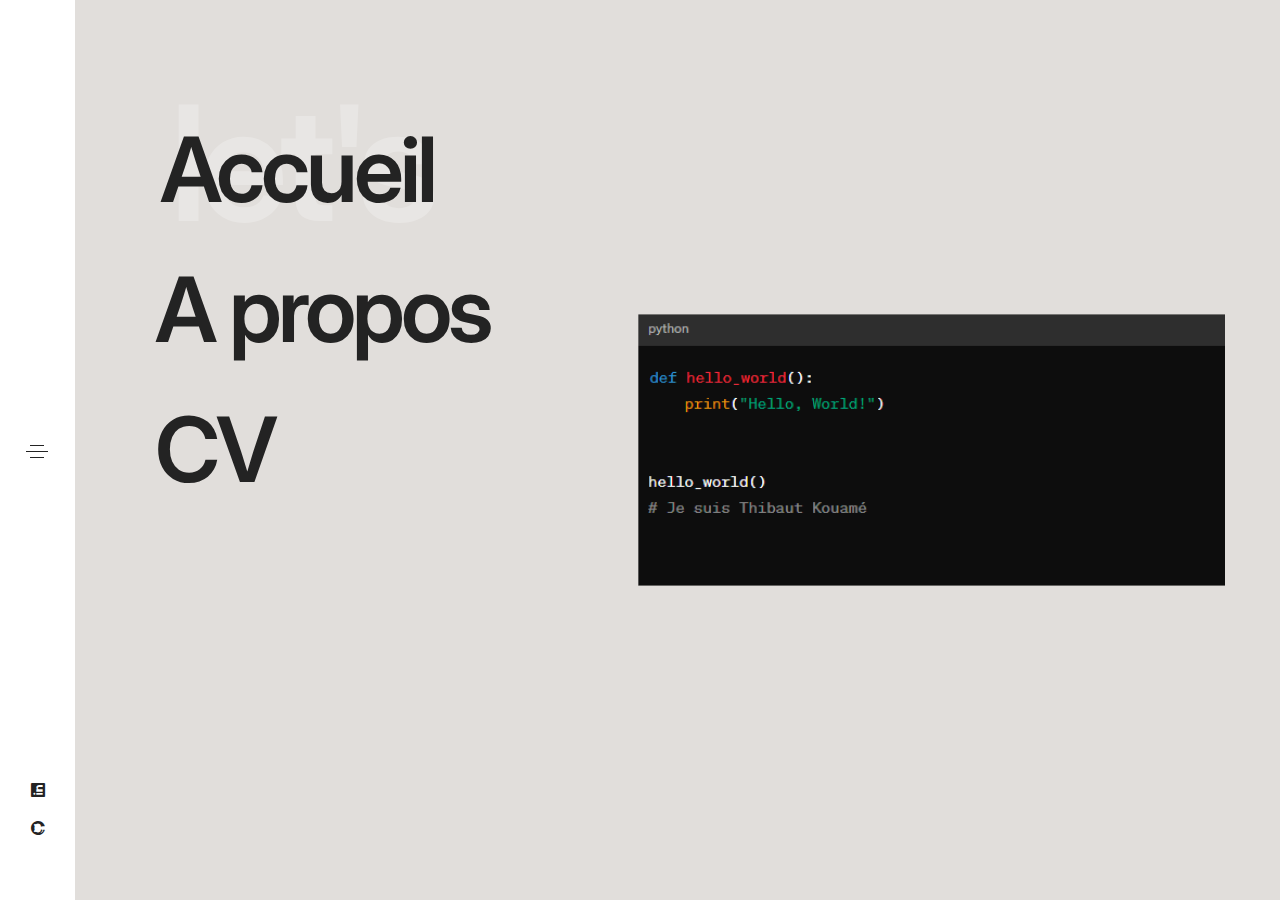
==== commit 05baebb2: "Update index.html" ====
--- a/index.html
+++ b/index.html
@@ -24,7 +24,15 @@
 <link rel="stylesheet" href="css/responsive.min.css" />
 <link rel="stylesheet" href="demos/minimal-portfolio/minimal-portfolio.css" />
 
+<!-- Google tag (gtag.js) -->
+<script async src="https://www.googletagmanager.com/gtag/js?id=G-P07J20ZNJW"></script>
+<script>
+  window.dataLayer = window.dataLayer || [];
+  function gtag(){dataLayer.push(arguments);}
+  gtag('js', new Date());
 
+  gtag('config', 'G-P07J20ZNJW');
+</script>
 
 </head>
 <body class="left-modern-menu custom-cursor cursor__">
